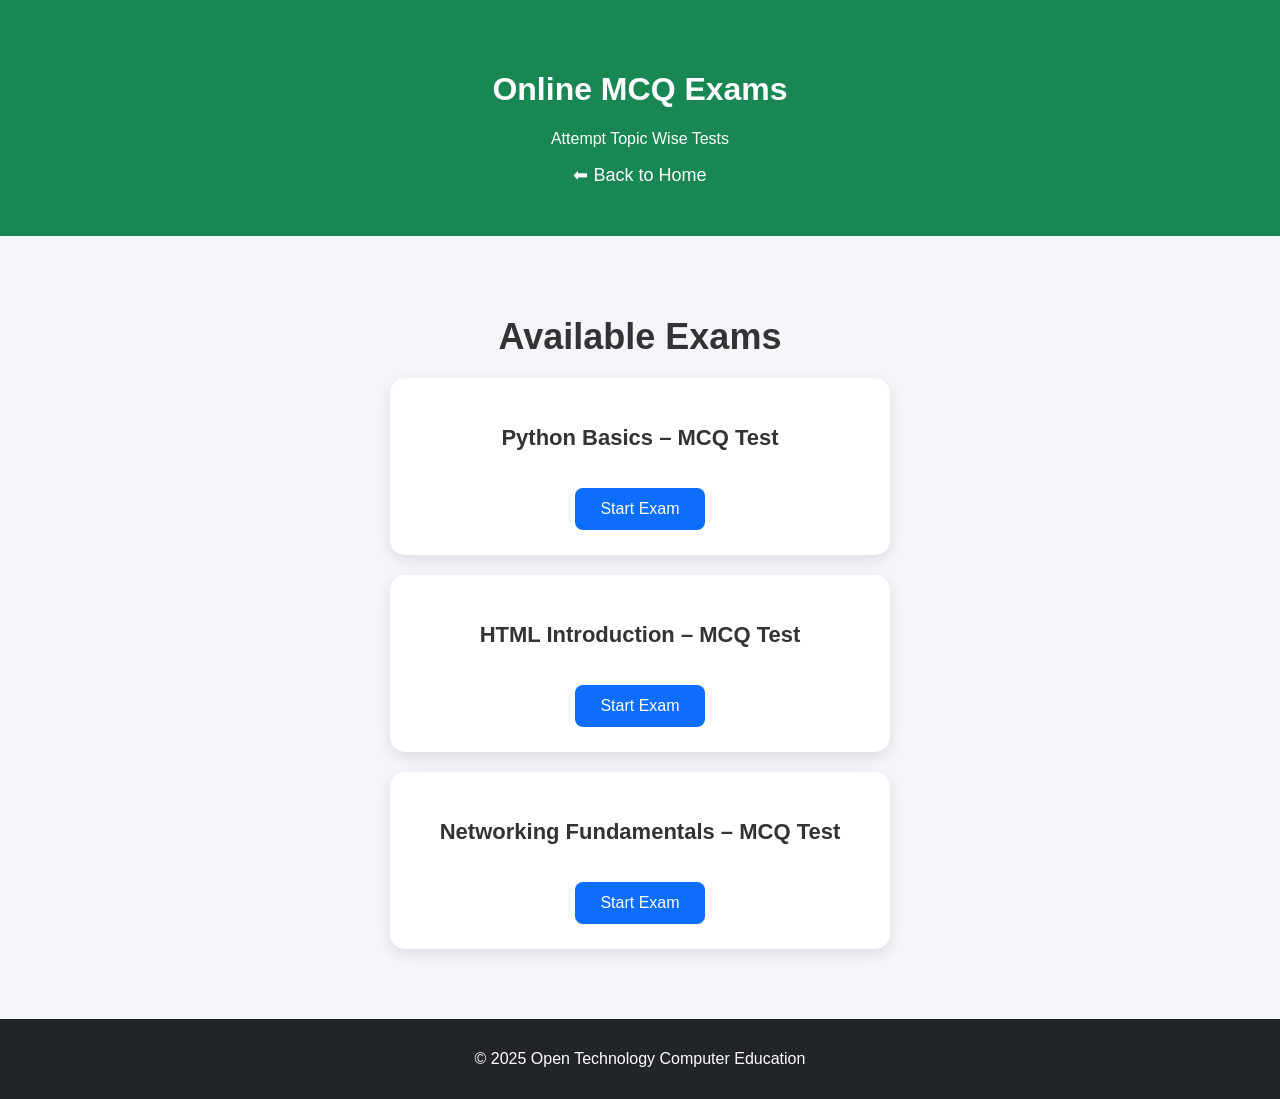
==== exam.html @ 271703a9 "Add files via upload" ====
<!DOCTYPE html>
<html lang="en">
<head>
    <meta charset="UTF-8">
    <title>Online Exams | Open Technology</title>
    <link rel="stylesheet" href="style.css">
</head>
<body>

<header class="exam-header">
    <h1>Online MCQ Exams</h1>
    <p>Attempt Topic Wise Tests</p>
    <a href="index.html" class="back-btn">⬅ Back to Home</a>
</header>

<section class="exam-section">
    <h2>Available Exams</h2>

    <!-- EXAM LINK SECTION -->
    <div class="exam-card">
        <h3>Python Basics – MCQ Test</h3>
        <a href="https://forms.gle/yourformlink" target="_blank">Start Exam</a>
    </div>

    <div class="exam-card">
        <h3>HTML Introduction – MCQ Test</h3>
        <a href="https://forms.gle/yourformlink" target="_blank">Start Exam</a>
    </div>

    <div class="exam-card">
        <h3>Networking Fundamentals – MCQ Test</h3>
        <a href="https://forms.gle/yourformlink" target="_blank">Start Exam</a>
    </div>

</section>

<footer>
    <p>© 2025 Open Technology Computer Education</p>
</footer>

</body>
</html>
---- style.css ----
body {
    margin: 0;
    font-family: 'Segoe UI', sans-serif;
    background: #f4f6fb;
    color: #333;
}

.hero {
    background: linear-gradient(135deg, #0d6efd, #6610f2);
    color: white;
    text-align: center;
    padding: 80px 20px;
}

.hero h1 {
    font-size: 48px;
}

.hero h2 {
    font-size: 32px;
}

.hero p {
    font-size: 20px;
}

.btn-main {
    display: inline-block;
    margin-top: 20px;
    padding: 15px 30px;
    background: #ffc107;
    color: black;
    text-decoration: none;
    font-size: 18px;
    border-radius: 30px;
}

.about, .courses, .exam-section {
    padding: 50px 20px;
    text-align: center;
}

h2 {
    font-size: 36px;
    margin-bottom: 20px;
}

.course-grid {
    display: grid;
    grid-template-columns: repeat(auto-fit, minmax(180px, 1fr));
    gap: 20px;
}

.course-card {
    background: white;
    padding: 25px;
    border-radius: 15px;
    font-size: 18px;
    box-shadow: 0 5px 15px rgba(0,0,0,0.1);
}

.course-card i {
    font-size: 40px;
    color: #0d6efd;
}

.exam-header {
    background: #198754;
    color: white;
    padding: 50px 20px;
    text-align: center;
}

.exam-card {
    background: white;
    margin: 20px auto;
    padding: 25px;
    max-width: 450px;
    border-radius: 15px;
    box-shadow: 0 5px 15px rgba(0,0,0,0.1);
}

.exam-card h3 {
    font-size: 22px;
}

.exam-card a {
    display: inline-block;
    margin-top: 15px;
    padding: 12px 25px;
    background: #0d6efd;
    color: white;
    text-decoration: none;
    border-radius: 8px;
}

.back-btn {
    color: white;
    text-decoration: none;
    font-size: 18px;
}

footer {
    background: #212529;
    color: white;
    text-align: center;
    padding: 15px;
}
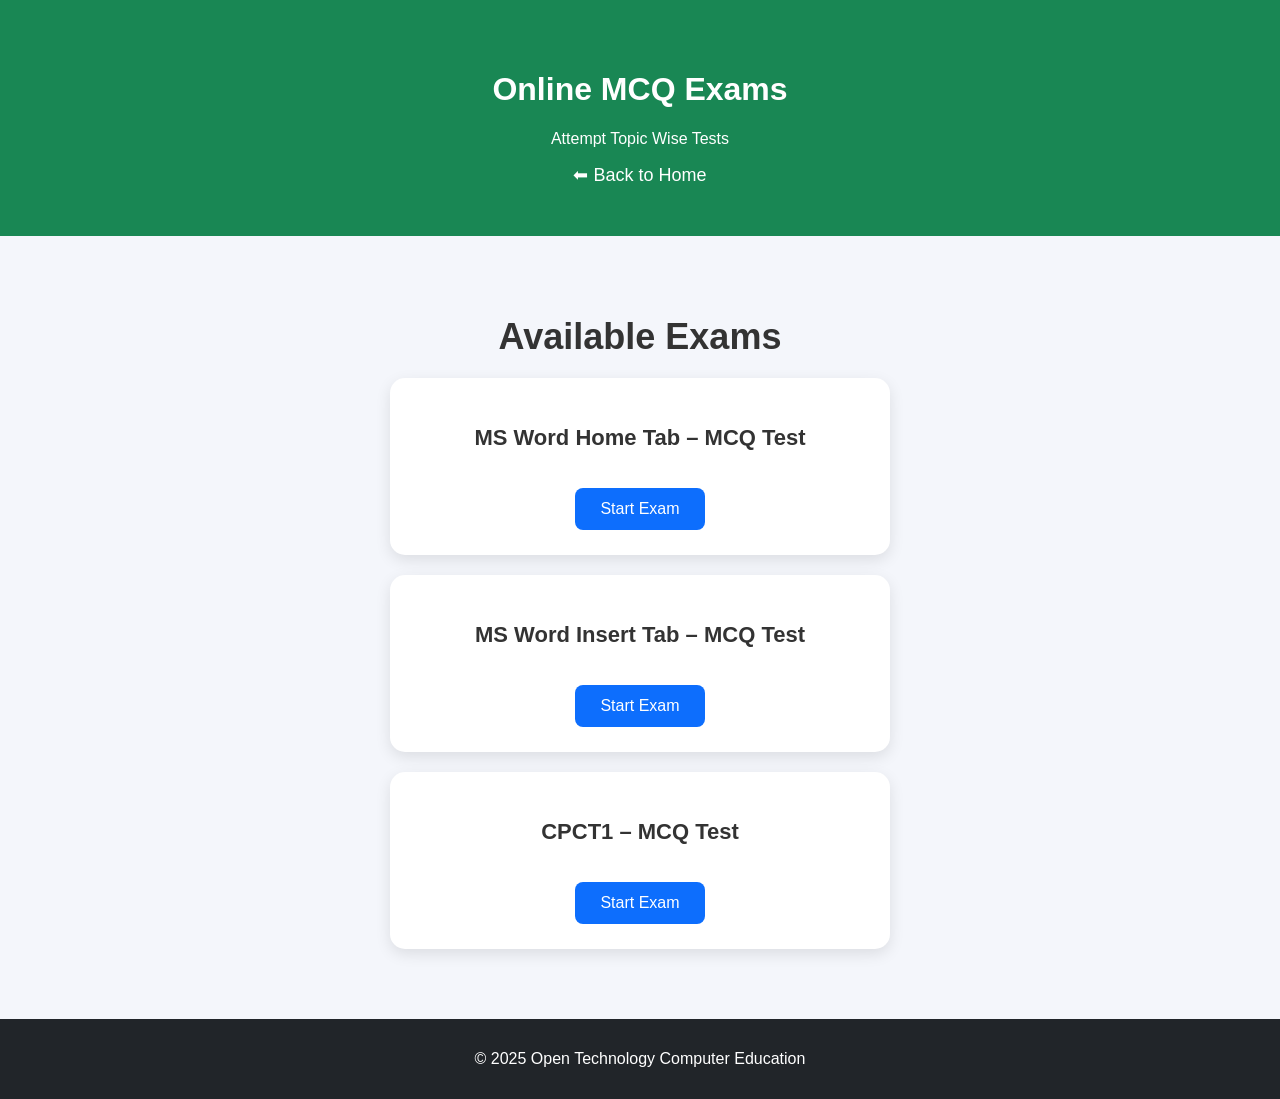
==== commit 9a913a04: "Update exam.html" ====
--- a/exam.html
+++ b/exam.html
@@ -18,18 +18,18 @@
 
     <!-- EXAM LINK SECTION -->
     <div class="exam-card">
-        <h3>Python Basics – MCQ Test</h3>
-        <a href="https://forms.gle/yourformlink" target="_blank">Start Exam</a>
+        <h3>MS Word Home Tab – MCQ Test</h3>
+        <a href="https://forms.gle/jxp3F2GqCFbBUd4s7" target="_blank">Start Exam</a>
     </div>
 
     <div class="exam-card">
-        <h3>HTML Introduction – MCQ Test</h3>
-        <a href="https://forms.gle/yourformlink" target="_blank">Start Exam</a>
+        <h3>MS Word Insert Tab – MCQ Test</h3>
+        <a href="https://forms.gle/LW7V1XxhuZFpSC3x6" target="_blank">Start Exam</a>
     </div>
 
     <div class="exam-card">
-        <h3>Networking Fundamentals – MCQ Test</h3>
-        <a href="https://forms.gle/yourformlink" target="_blank">Start Exam</a>
+        <h3>CPCT1 – MCQ Test</h3>
+        <a href="https://forms.gle/BDDtAL1WSPGqWXvH8" target="_blank">Start Exam</a>
     </div>
 
 </section>
@@ -40,3 +40,4 @@
 
 </body>
 </html>
+
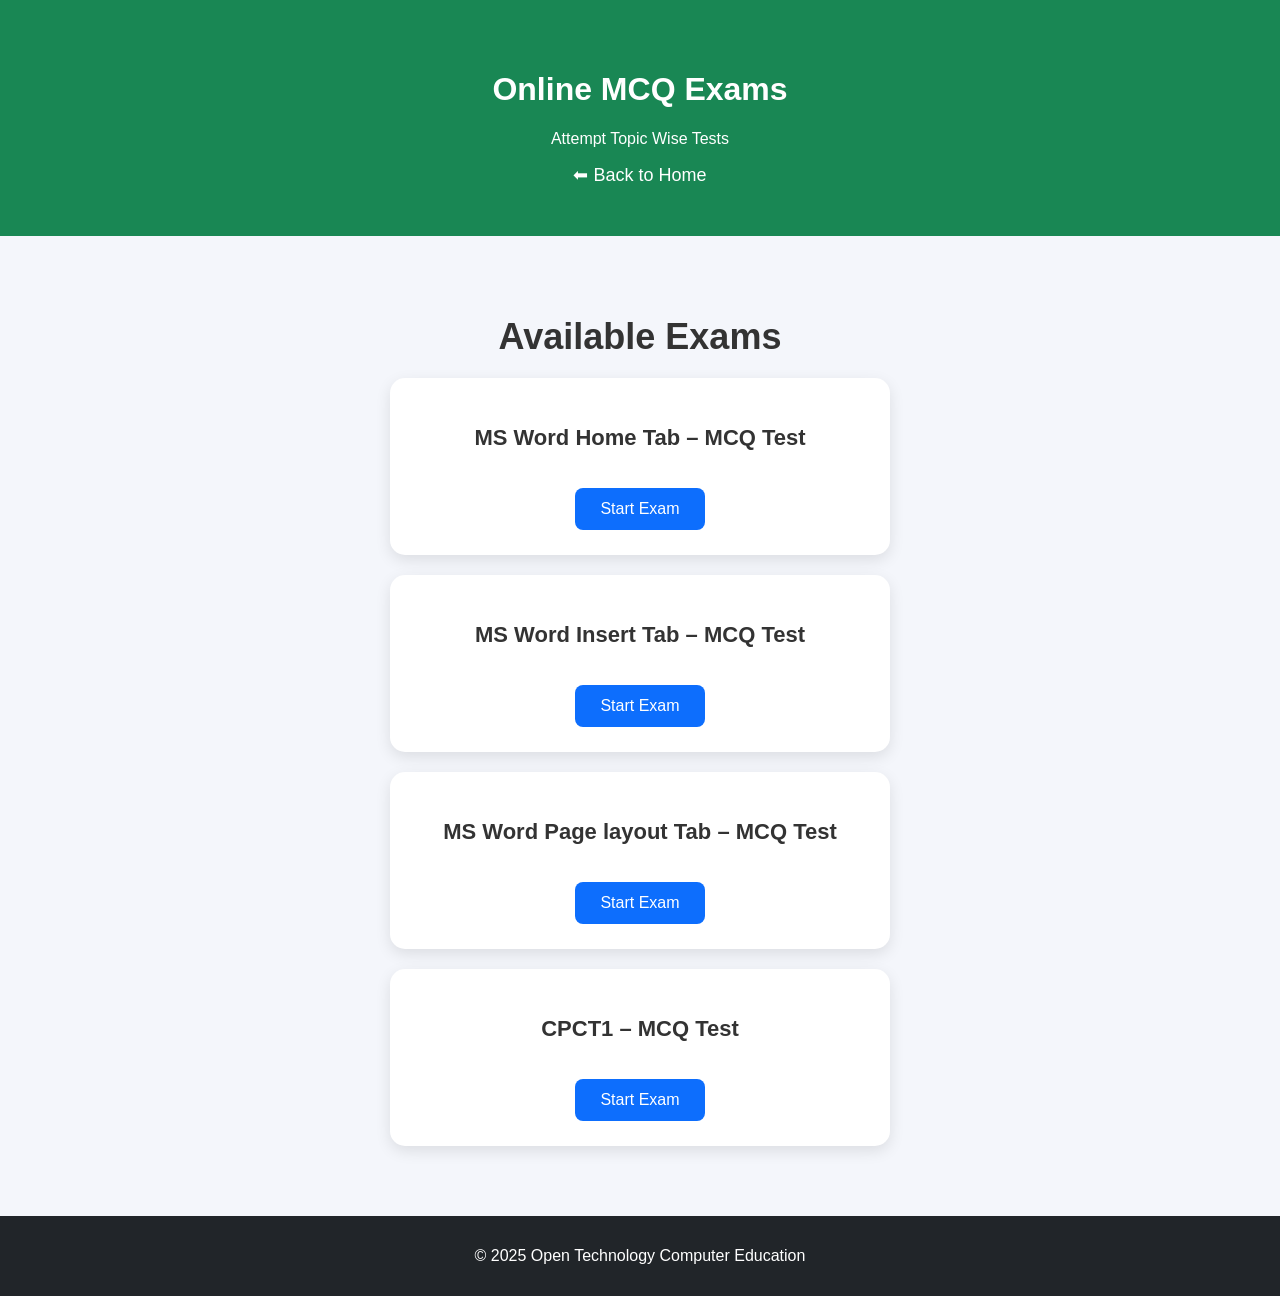
==== commit 47794501: "Update exam.html" ====
--- a/exam.html
+++ b/exam.html
@@ -1,6 +1,7 @@
 <!DOCTYPE html>
 <html lang="en">
 <head>
+    <meta name="viewport" content="width=device-width, initial-scale=1.0">
     <meta charset="UTF-8">
     <title>Online Exams | Open Technology</title>
     <link rel="stylesheet" href="style.css">
@@ -26,6 +27,10 @@
         <h3>MS Word Insert Tab – MCQ Test</h3>
         <a href="https://forms.gle/LW7V1XxhuZFpSC3x6" target="_blank">Start Exam</a>
     </div>
+    <div class="exam-card">
+        <h3>MS Word Page layout Tab – MCQ Test</h3>
+        <a href="https://forms.gle/f35HKf1rC9G53DVW8" target="_blank">Start Exam</a>
+    </div>
 
     <div class="exam-card">
         <h3>CPCT1 – MCQ Test</h3>
@@ -41,3 +46,5 @@
 </body>
 </html>
 
+
+
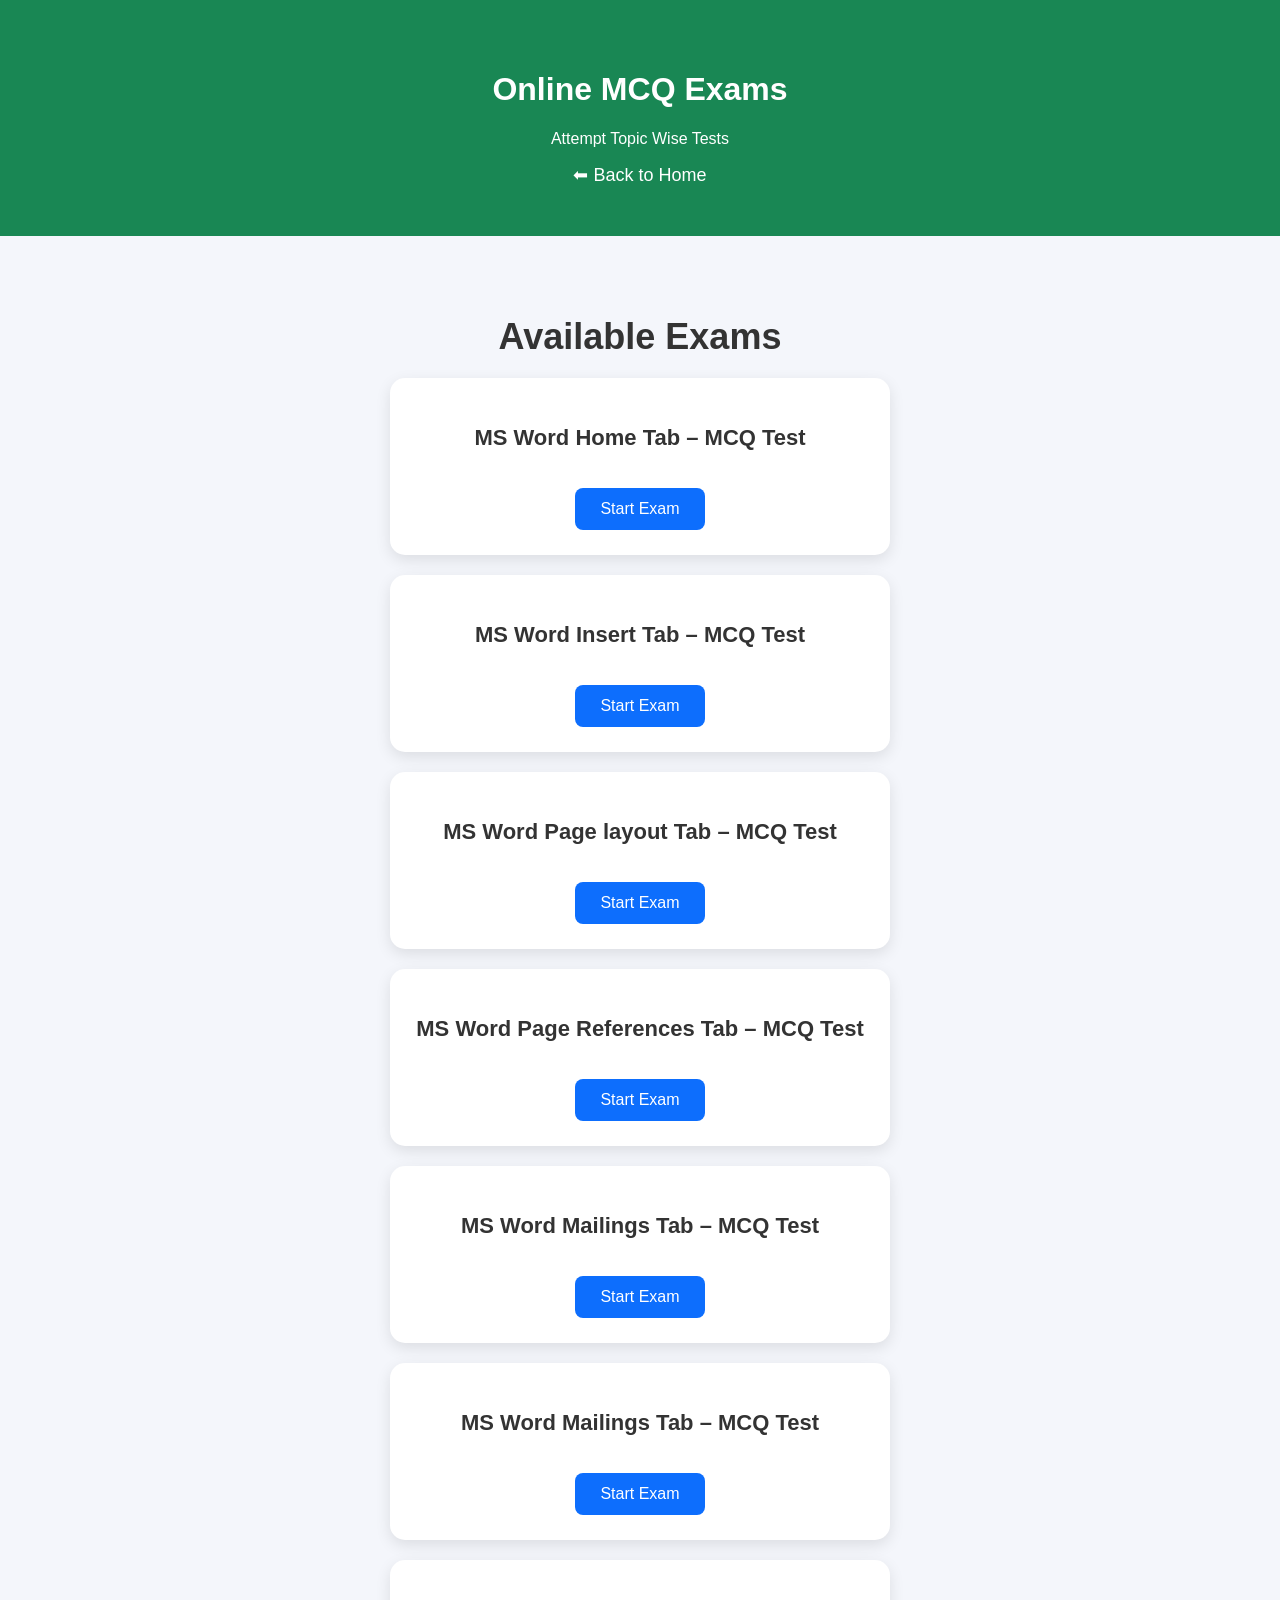
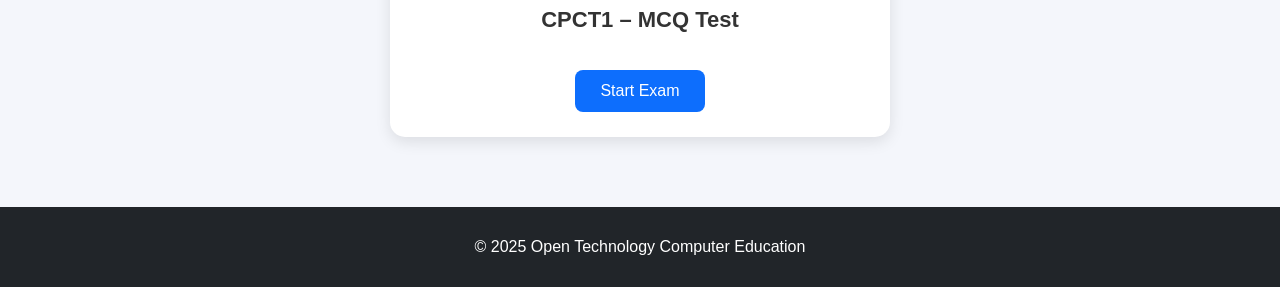
==== commit 7fbc5488: "Update exam.html" ====
--- a/exam.html
+++ b/exam.html
@@ -31,8 +31,21 @@
         <h3>MS Word Page layout Tab – MCQ Test</h3>
         <a href="https://forms.gle/f35HKf1rC9G53DVW8" target="_blank">Start Exam</a>
     </div>
-
-    <div class="exam-card">
+      <div class="exam-card">
+        <h3>MS Word Page References Tab – MCQ Test</h3>
+        <a href="https://forms.gle/jcMosvLPdnj2N2Uf7" target="_blank">Start Exam</a>
+    </div>
+      <div class="exam-card">
+        <h3>MS Word Mailings Tab – MCQ Test</h3>
+        <a href="https://forms.gle/9DimcSL9pK8YL9eS9" target="_blank">Start Exam</a>
+    </div>
+       </div>
+      <div class="exam-card">
+        <h3>MS Word Mailings Tab – MCQ Test</h3>
+        <a href="https://forms.gle/9DimcSL9pK8YL9
+            S9" target="_blank">Start Exam</a>
+    </div>
+     <div class="exam-card">
         <h3>CPCT1 – MCQ Test</h3>
         <a href="https://forms.gle/BDDtAL1WSPGqWXvH8" target="_blank">Start Exam</a>
     </div>
@@ -48,3 +61,4 @@
 
 
 
+
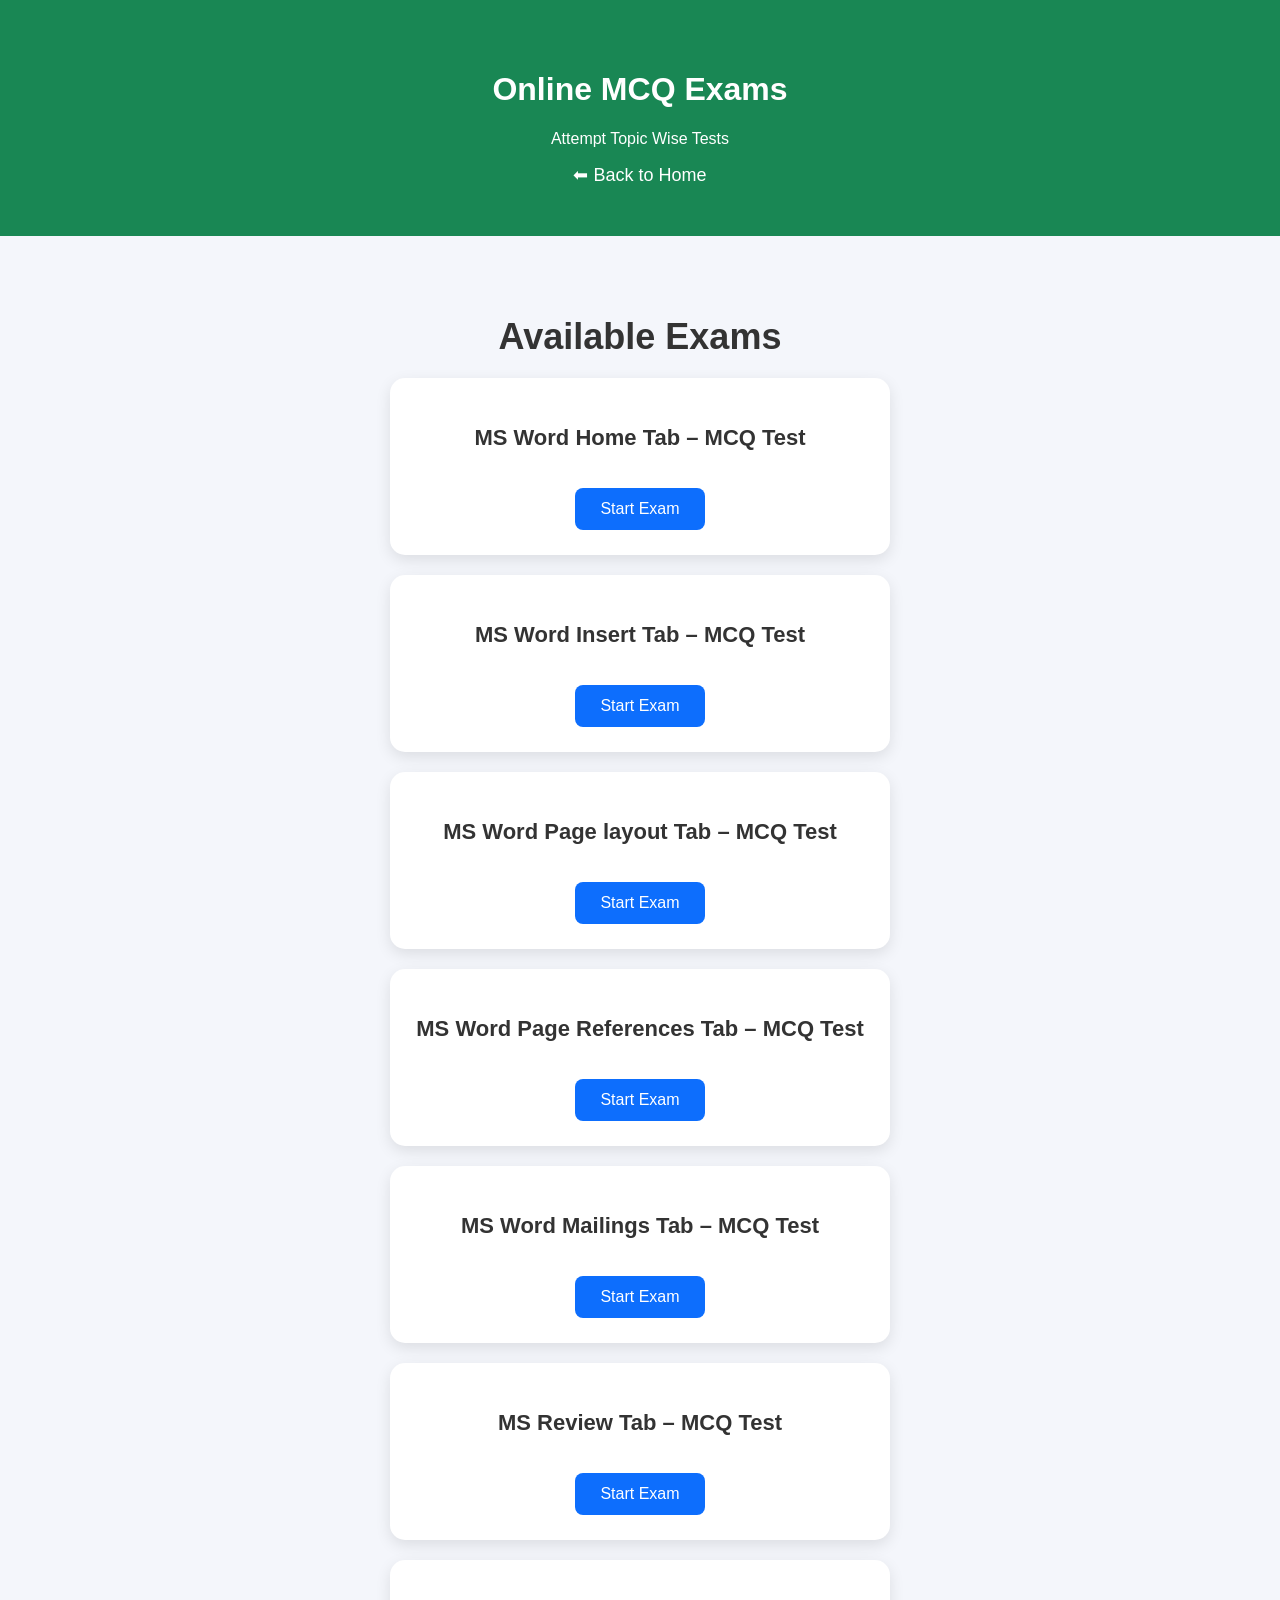
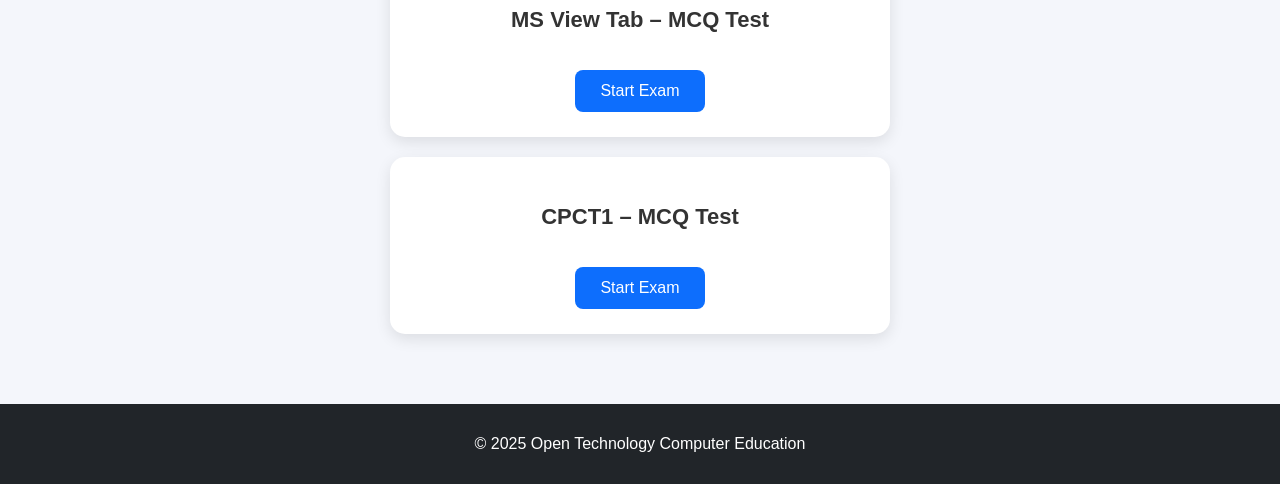
==== commit 0f0eb5fa: "Update exam.html" ====
--- a/exam.html
+++ b/exam.html
@@ -41,9 +41,12 @@
     </div>
        </div>
       <div class="exam-card">
-        <h3>MS Word Mailings Tab – MCQ Test</h3>
-        <a href="https://forms.gle/9DimcSL9pK8YL9
-            S9" target="_blank">Start Exam</a>
+        <h3>MS Review Tab – MCQ Test</h3>
+        <a href="https://forms.gle/MxQzEW9CKV7YasT87" target="_blank">Start Exam</a>
+    </div>
+     <div class="exam-card">
+        <h3>MS View Tab – MCQ Test</h3>
+        <a href="https://forms.gle/8sfA4KFM6Baqddcc8" target="_blank">Start Exam</a>
     </div>
      <div class="exam-card">
         <h3>CPCT1 – MCQ Test</h3>
@@ -62,3 +65,4 @@
 
 
 
+
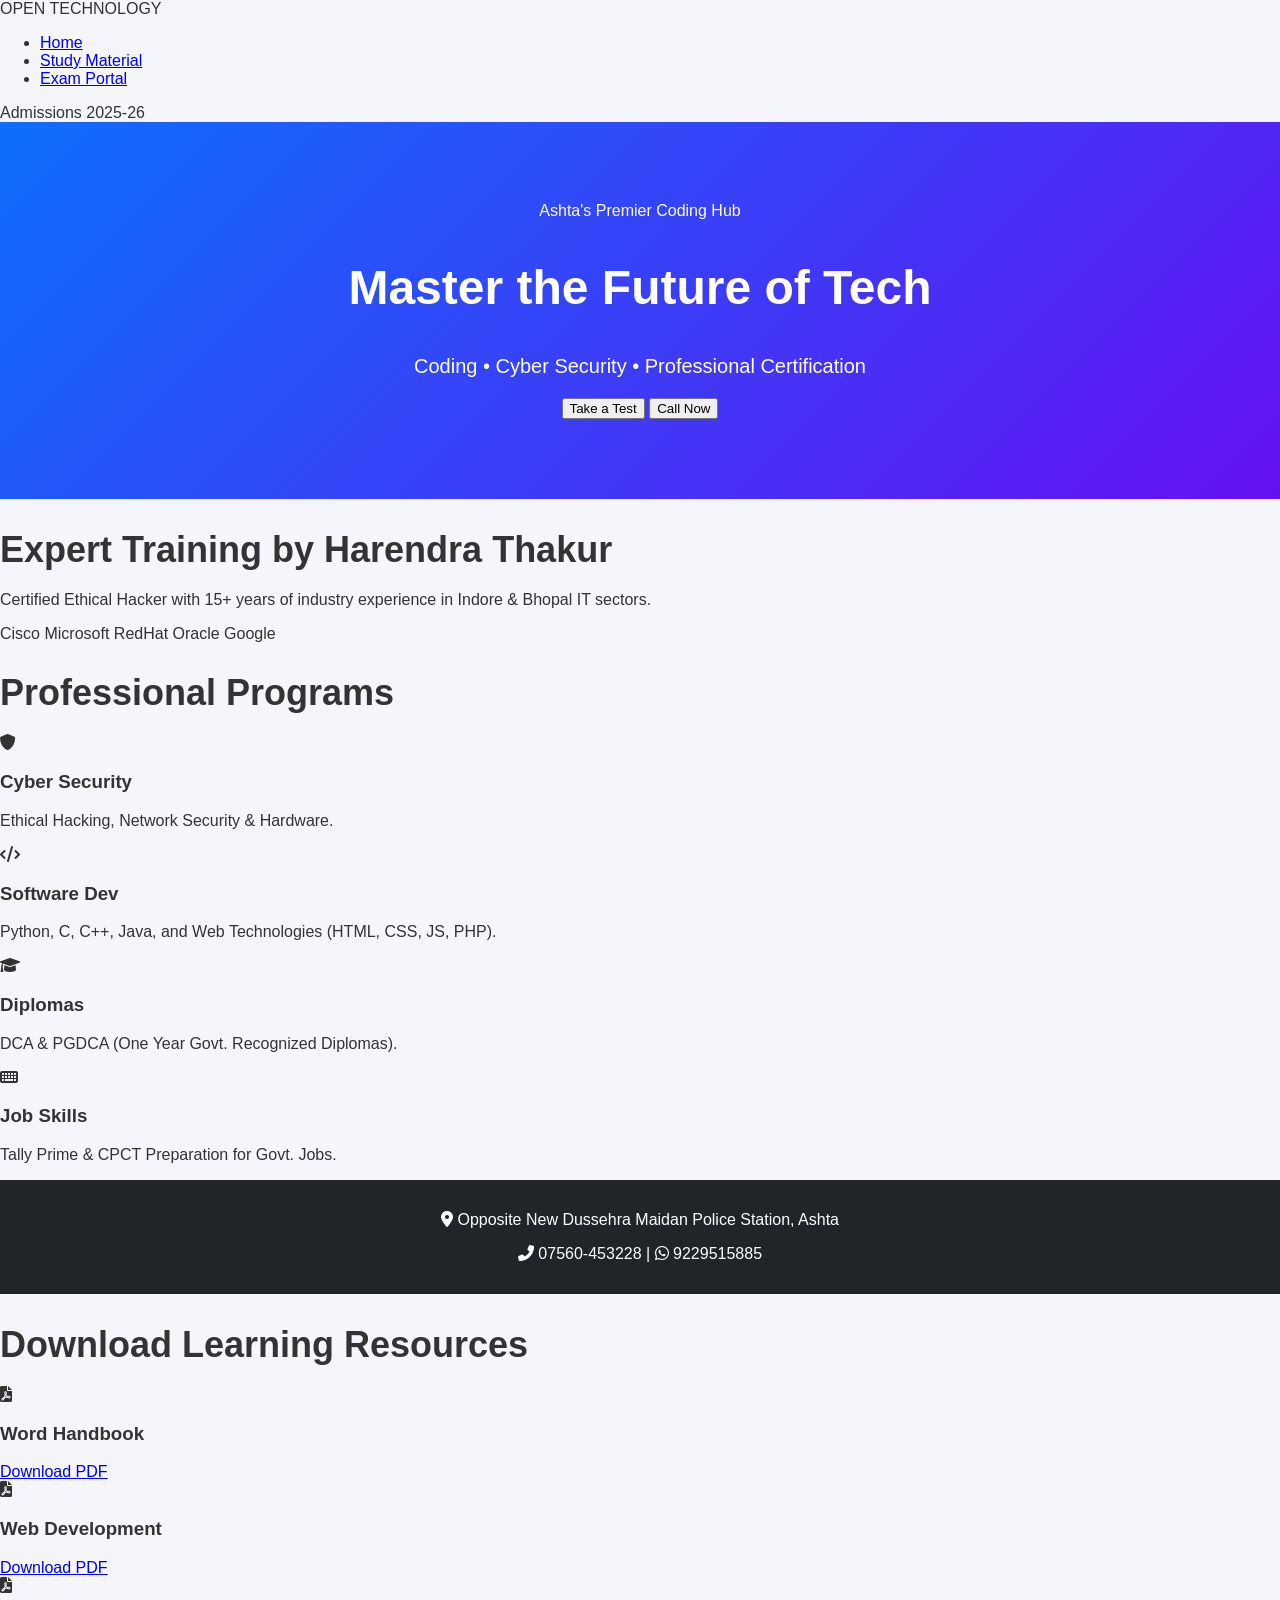
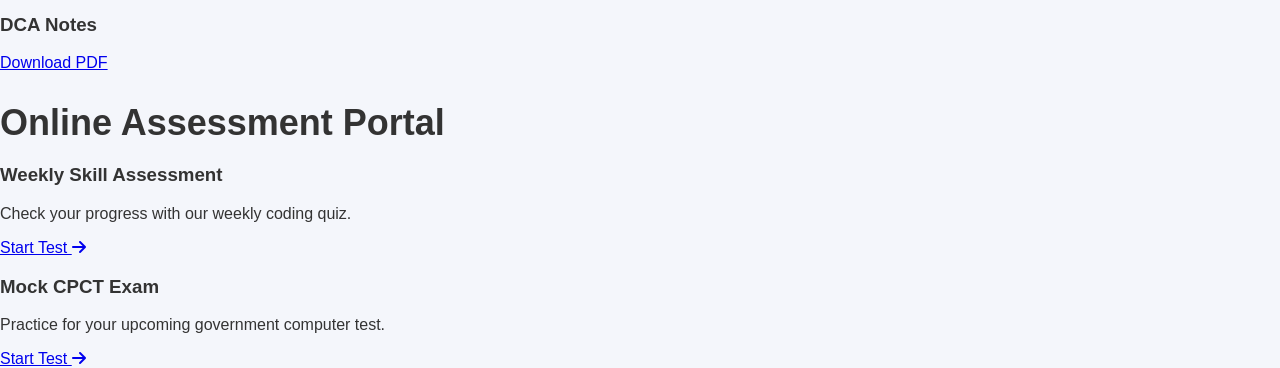
==== commit a598373e: "Update exam.html" ====
--- a/exam.html
+++ b/exam.html
@@ -1,68 +1,126 @@
 <!DOCTYPE html>
 <html lang="en">
 <head>
+    <meta charset="UTF-8">
     <meta name="viewport" content="width=device-width, initial-scale=1.0">
-    <meta charset="UTF-8">
-    <title>Online Exams | Open Technology</title>
+    <title>Open Technology | Computer Education Center</title>
     <link rel="stylesheet" href="style.css">
+    <link rel="stylesheet" href="https://cdnjs.cloudflare.com/ajax/libs/font-awesome/6.0.0/css/all.min.css">
 </head>
 <body>
 
-<header class="exam-header">
-    <h1>Online MCQ Exams</h1>
-    <p>Attempt Topic Wise Tests</p>
-    <a href="index.html" class="back-btn">⬅ Back to Home</a>
-</header>
+    <nav>
+        <div class="logo">OPEN <span>TECHNOLOGY</span></div>
+        <ul class="nav-links">
+            <li><a href="#" onclick="showSection('home')">Home</a></li>
+            <li><a href="#" onclick="showSection('notes')">Study Material</a></li>
+            <li><a href="#" onclick="showSection('exams')">Exam Portal</a></li>
+        </ul>
+        <div class="nav-cta">Admissions 2025-26</div>
+    </nav>
 
-<section class="exam-section">
-    <h2>Available Exams</h2>
+    <section id="home" class="content-section active">
+        <header class="hero">
+            <div class="hero-overlay">
+                <span class="badge">Ashta's Premier Coding Hub</span>
+                <h1>Master the Future of Tech</h1>
+                <p>Coding • Cyber Security • Professional Certification</p>
+                <div class="hero-btns">
+                    <button class="btn-primary" onclick="showSection('exams')">Take a Test</button>
+                    <button class="btn-secondary" onclick="window.location.href='tel:07560453228'">Call Now</button>
+                </div>
+            </div>
+        </header>
 
-    <!-- EXAM LINK SECTION -->
-    <div class="exam-card">
-        <h3>MS Word Home Tab – MCQ Test</h3>
-        <a href="https://forms.gle/jxp3F2GqCFbBUd4s7" target="_blank">Start Exam</a>
-    </div>
+        <div class="container">
+            <div class="expertise-box">
+                <div class="exp-text">
+                    <h2>Expert Training by Harendra Thakur</h2>
+                    <p>Certified Ethical Hacker with 15+ years of industry experience in Indore & Bhopal IT sectors.</p>
+                </div>
+                <div class="vendor-logos">
+                    <span>Cisco</span> <span>Microsoft</span> <span>RedHat</span> <span>Oracle</span> <span>Google</span>
+                </div>
+            </div>
 
-    <div class="exam-card">
-        <h3>MS Word Insert Tab – MCQ Test</h3>
-        <a href="https://forms.gle/LW7V1XxhuZFpSC3x6" target="_blank">Start Exam</a>
-    </div>
-    <div class="exam-card">
-        <h3>MS Word Page layout Tab – MCQ Test</h3>
-        <a href="https://forms.gle/f35HKf1rC9G53DVW8" target="_blank">Start Exam</a>
-    </div>
-      <div class="exam-card">
-        <h3>MS Word Page References Tab – MCQ Test</h3>
-        <a href="https://forms.gle/jcMosvLPdnj2N2Uf7" target="_blank">Start Exam</a>
-    </div>
-      <div class="exam-card">
-        <h3>MS Word Mailings Tab – MCQ Test</h3>
-        <a href="https://forms.gle/9DimcSL9pK8YL9eS9" target="_blank">Start Exam</a>
-    </div>
-       </div>
-      <div class="exam-card">
-        <h3>MS Review Tab – MCQ Test</h3>
-        <a href="https://forms.gle/MxQzEW9CKV7YasT87" target="_blank">Start Exam</a>
-    </div>
-     <div class="exam-card">
-        <h3>MS View Tab – MCQ Test</h3>
-        <a href="https://forms.gle/8sfA4KFM6Baqddcc8" target="_blank">Start Exam</a>
-    </div>
-     <div class="exam-card">
-        <h3>CPCT1 – MCQ Test</h3>
-        <a href="https://forms.gle/BDDtAL1WSPGqWXvH8" target="_blank">Start Exam</a>
-    </div>
+            <h2 class="section-title">Professional Programs</h2>
+            <div class="grid">
+                <div class="card">
+                    <i class="fas fa-shield-alt"></i>
+                    <h3>Cyber Security</h3>
+                    <p>Ethical Hacking, Network Security & Hardware.</p>
+                </div>
+                <div class="card">
+                    <i class="fas fa-code"></i>
+                    <h3>Software Dev</h3>
+                    <p>Python, C, C++, Java, and Web Technologies (HTML, CSS, JS, PHP).</p>
+                </div>
+                <div class="card">
+                    <i class="fas fa-graduation-cap"></i>
+                    <h3>Diplomas</h3>
+                    <p>DCA & PGDCA (One Year Govt. Recognized Diplomas).</p>
+                </div>
+                <div class="card">
+                    <i class="fas fa-keyboard"></i>
+                    <h3>Job Skills</h3>
+                    <p>Tally Prime & CPCT Preparation for Govt. Jobs.</p>
+                </div>
+            </div>
+        </div>
 
-</section>
+        <footer>
+            <div class="footer-content">
+                <p><i class="fas fa-map-marker-alt"></i> Opposite New Dussehra Maidan Police Station, Ashta</p>
+                <p><i class="fas fa-phone-alt"></i> 07560-453228 | <i class="fab fa-whatsapp"></i> 9229515885</p>
+            </div>
+        </footer>
+    </section>
 
-<footer>
-    <p>© 2025 Open Technology Computer Education</p>
-</footer>
+    <section id="notes" class="content-section">
+        <div class="container">
+            <h2 class="section-title">Download Learning Resources</h2>
+            <div class="grid">
+                <div class="file-card">
+                    <div class="icon-box"><i class="fas fa-file-pdf"></i></div>
+                    <h3>Word Handbook</h3>
+                    <a href="wordnotes.pdf" class="dl-link">Download PDF</a>
+                </div>
+                <div class="file-card">
+                    <div class="icon-box"><i class="fas fa-file-pdf"></i></div>
+                    <h3>Web Development</h3>
+                    <a href="#" class="dl-link">Download PDF</a>
+                </div>
+                <div class="file-card">
+                    <div class="icon-box"><i class="fas fa-file-pdf"></i></div>
+                    <h3>DCA Notes</h3>
+                    <a href="#" class="dl-link">Download PDF</a>
+                </div>
+            </div>
+        </div>
+    </section>
 
+    <section id="exams" class="content-section">
+        <div class="container">
+            <h2 class="section-title">Online Assessment Portal</h2>
+            <div class="exam-wrapper">
+                <div class="exam-box">
+                    <div>
+                        <h3>Weekly Skill Assessment</h3>
+                        <p>Check your progress with our weekly coding quiz.</p>
+                    </div>
+                    <a href="https://forms.gle/uzP51WiXKYNpnHjb6" class="btn-start">Start Test <i class="fas fa-arrow-right"></i></a>
+                </div>
+                <div class="exam-box">
+                    <div>
+                        <h3>Mock CPCT Exam</h3>
+                        <p>Practice for your upcoming government computer test.</p>
+                    </div>
+                    <a href="#" class="btn-start">Start Test <i class="fas fa-arrow-right"></i></a>
+                </div>
+            </div>
+        </div>
+    </section>
+
+    <script src="script.js"></script>
 </body>
 </html>
-
-
-
-
-
